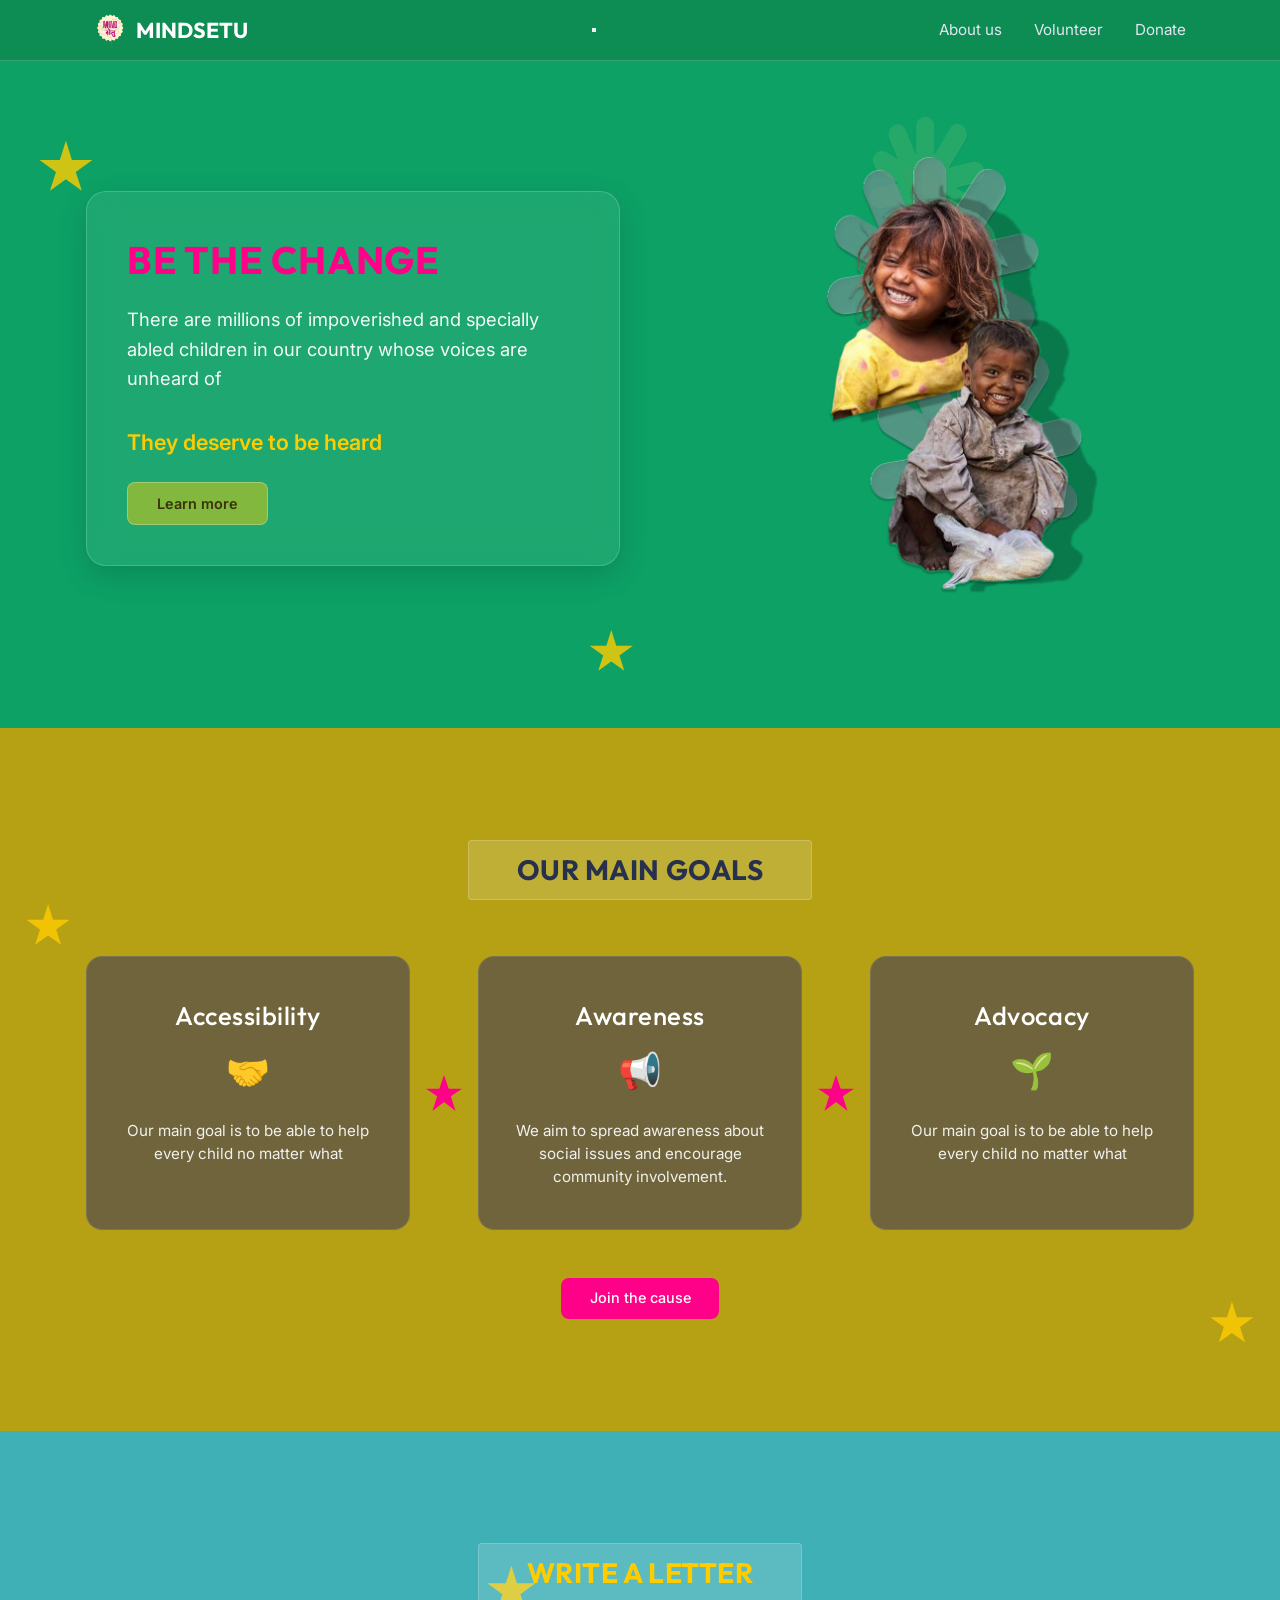
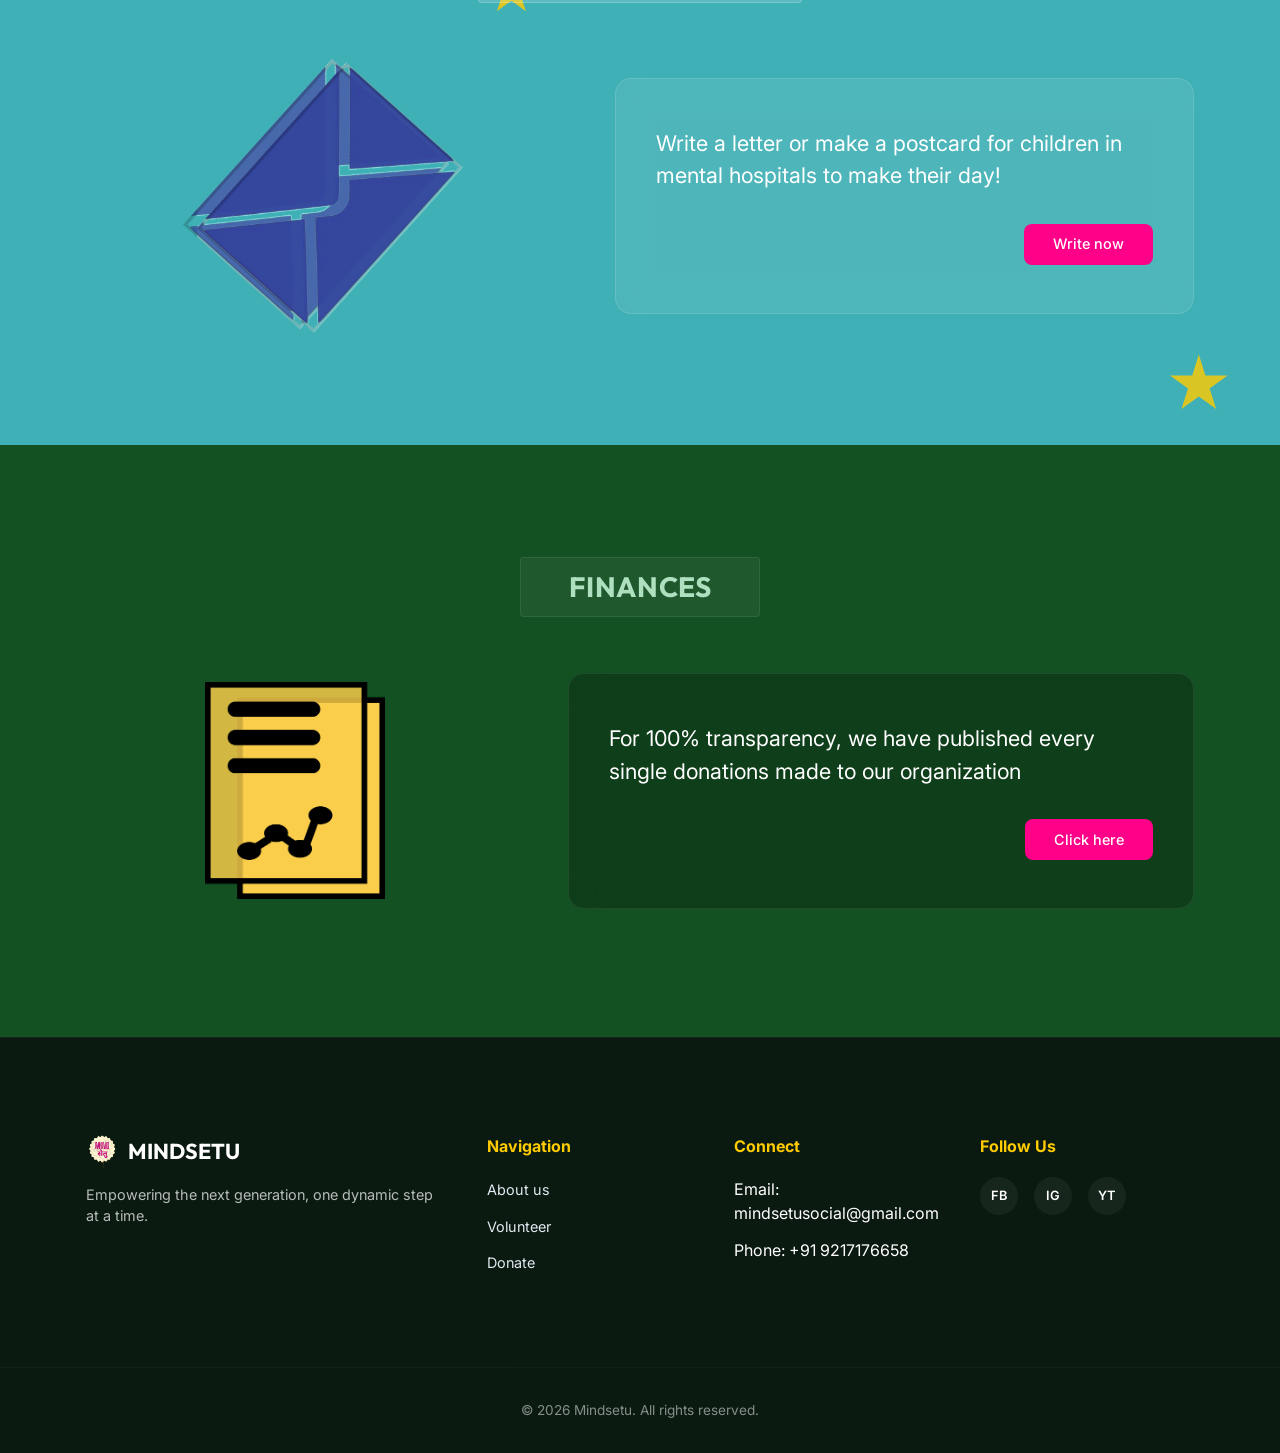
==== index.html @ a163b3bc "Add files via upload" ====
<!DOCTYPE html>
<html lang="en">
<head>
    <meta charset="UTF-8">
    <meta name="viewport" content="width=device-width, initial-scale=1.0">
    <title>Mindsetu | NGO Charity</title>
    <link rel="preconnect" href="https://fonts.googleapis.com">
    <link rel="preconnect" href="https://fonts.gstatic.com" crossorigin>
    <link href="https://fonts.googleapis.com/css2?family=Inter:wght@300;400;500;600&family=Outfit:wght@500;700;800&display=swap" rel="stylesheet">
    <link rel="stylesheet" href="style.css">
    <link rel="icon" href="logo.png">
</head>
<body>

    <header class="navbar">
        <div class="nav-container">
            <a href="#" class="nav-logo">
                <img src="logo.png" alt="Mindsetu Logo" class="logo-img">
                <span>MINDSETU</span>
            </a>
            
            <button class="mobile-toggle" aria-label="Toggle Navigation">
                <span class="bar"></span>
                <span class="bar"></span>
                <span class="bar"></span>
            </button>

            <nav class="nav-menu">
                <ul class="nav-links">
                    <li><a href="about.html" class="nav-link">About us</a></li>
                    <li><a href="volunteer.html" class="nav-link">Volunteer</a></li>
                    <li><a href="donate.html" class="nav-link">Donate</a></li>
                </ul>
            </nav>
        </div>
    </header>

    <main>
        <section class="hero-section" id="about">
            <div class="floating-deco flower-1 float-animation-1"></div>
            <div class="floating-deco flower-2 float-animation-2"></div>
            
            <div class="container hero-grid fade-in">
                <div class="hero-content glass-card">
                    <h1 class="hero-title">BE THE CHANGE</h1>
                    <p class="hero-desc">There are millions of impoverished and specially abled children in our country whose voices are unheard of</p>
                    <p class="hero-highlight">They deserve to be heard</p>
                    <a href="#goals" class="btn btn-hero">Learn more</a>
                </div>
                <div class="hero-image-container">
                    <img src="flower-decoration-1.png" alt="Decoration Layer" class="flower-asset float-animation-1">
                    <div class="image-wrapper tilt-target">
                        <img src="kids-hero.png" alt="Impoverished and specially abled children smiling" class="hero-img img-animate">
                    </div>
                </div>
            </div>
        </section>

        <section class="goals-section" id="goals">
            <div class="floating-deco flower-3 float-animation-2"></div>
            <div class="floating-deco flower-4 float-animation-1"></div>
            
            <div class="container fade-in">
                <div class="section-title-wrapper">
                    <h2 class="section-title">OUR MAIN GOALS</h2>
                </div>
                
                <div class="goals-grid">
                    <div class="goal-card glass-card-sub">
                        <h3>Accessibility</h3>
                        <div class="goal-icon">🤝</div>
                        <p>Our main goal is to be able to help every child no matter what</p>
                    </div>
                    
                    <div class="grid-divider-flower"></div>
                    
                    <div class="goal-card glass-card-sub">
                        <h3>Awareness</h3>
                        <div class="goal-icon">📢</div>
                        <p>We aim to spread awareness about social issues and encourage community involvement.</p>
                    </div>
                    
                    <div class="grid-divider-flower"></div>
                    
                    <div class="goal-card glass-card-sub">
                        <h3>Advocacy</h3>
                        <div class="goal-icon">🌱</div>
                        <p>Our main goal is to be able to help every child no matter what</p>
                    </div>
                </div>
                
                <div class="text-center">
                    <a href="about.html" class="btn btn-magenta">Join the cause</a>
                </div>
            </div>
        </section>

        <section class="letter-section">
            <div class="floating-deco flower-5 float-animation-1"></div>
            <div class="floating-deco flower-6 float-animation-2"></div>
            
            <div class="container fade-in">
                <div class="section-title-wrapper header-light">
                    <h2 class="section-title text-yellow">WRITE A LETTER</h2>
                </div>
                
                <div class="letter-grid">
                    <div class="letter-image flex-center">
                        <img src="envelope-icon.png" alt="Blue Envelope Illustration" class="envelope-img smooth-wobble img-animate">
                    </div>
                    <div class="letter-content glass-card-sub">
                        <p>Write a letter or make a postcard for children in mental hospitals to make their day!</p>
                        <div class="button-align-right">
                            <a href="https://forms.gle/U8seVEhvkGdvgmUA8" class="btn btn-magenta">Write now</a>
                        </div>
                    </div>
                </div>
            </div>
        </section>

        <section class="finance-section" id="donate">
            <div class="container fade-in">
                <div class="section-title-wrapper header-dark">
                    <h2 class="section-title">FINANCES</h2>
                </div>
                
                <div class="finance-grid">
                    <div class="finance-image flex-center">
                        <img src="finance-icon.png" alt="Financial Analytics Document Asset" class="finance-img dynamic-glance img-animate">
                    </div>
                    <div class="finance-content glass-card-dark">
                        <p>For 100% transparency, we have published every single donations made to our organization</p>
                        <div class="button-align-right">
                            <a href="https://docs.google.com/spreadsheets/d/1WaKk5sbJdAuLfMF5bP2Rsk7jJ_Jk6FM3fMM6NEn7v_g/edit?usp=sharing" class="btn btn-magenta">Click here</a>
                        </div>
                    </div>
                </div>
            </div>
        </section>
    </main>

    <footer class="footer">
        <div class="container footer-grid">
            <div class="footer-brand">
                <a href="#" class="nav-logo">
                    <img src="logo.png" alt="Mindsetu Footer Logo" class="logo-img">
                    <span>MINDSETU</span>
                </a>
                <p>Empowering the next generation, one dynamic step at a time.</p>
            </div>
            <div class="footer-links-grid">
                <div class="footer-col">
                    <h4>Navigation</h4>
                    <ul>
                        <li><a href="about.html">About us</a></li>
                        <li><a href="volunteer.html">Volunteer</a></li>
                        <li><a href="donate.html">Donate</a></li>
                    </ul>
                </div>
                <div class="footer-col">
                    <h4>Connect</h4>
                    <ul>
                        <li>Email: mindsetusocial@gmail.com</li>
                        <li>Phone: +91 9217176658</li>
                    </ul>
                </div>
                <div class="footer-col">
                    <h4>Follow Us</h4>
                    <div class="social-links">
                        <a href="#" class="social-icon" aria-label="Facebook">FB</a>
                        <a href="#" class="social-icon" aria-label="Instagram">IG</a>
                        <a href="#" class="social-icon" aria-label="YouTube">YT</a>
                    </div>
                </div>
            </div>
        </div>
        <div class="footer-bottom text-center">
            <p>&copy; 2026 Mindsetu. All rights reserved.</p>
        </div>
    </footer>

    <script src="script.js"></script>
</body>
</html>
---- style.css ----
/* --- Core Configurations & Highly Saturated Palette --- */
:root {
    /* Highly Saturated Background Colors */
    --section-hero-bg: #0da166;     /* Vivid Emerald Green */
    --section-goals-bg: #b5a113;    /* Rich, Saturated Mustard Gold */
    --section-letter-bg: #3fb0b6;   /* Bright Slate Teal */
    --section-finance-bg: #135022;  /* Deep, Vibrant Forest Green */
    
    /* Strict Brand UI Accents (Cranked up saturation) */
    --magenta-brand: #ff0088;       /* Electric Magenta */
    --yellow-brand: #ffcc00;        /* Pure Sunshine Yellow */
    --text-light: #FFFFFF;
    --text-muted: #E2E8F0;
    
    /* Precision Blurs matching Mockup Overlays */
    --glass-overlay: rgba(255, 255, 255, 0.07);
    --glass-overlay-dark: rgba(255, 255, 255, 0.04);
    --glass-border: rgba(255, 255, 255, 0.18);
    --glass-blur: blur(15px);
    
    --transition-bounce: all 0.5s cubic-bezier(0.175, 0.885, 0.32, 1.275);
    --transition-fast: all 0.25s ease-in-out;
}

* {
    margin: 0;
    padding: 0;
    box-sizing: border-box;
}

html {
    scroll-behavior: smooth;
}

body {
    background-color: var(--section-finance-bg);
    font-family: 'Inter', sans-serif;
    color: var(--text-light);
    overflow-x: hidden;
    position: relative;
    line-height: 1.5;
}

/* Clear Clean Geometric Headings Matching Mockup Styling Structure */
h1, h2, h3 {
    font-family: 'Outfit', sans-serif;
    font-weight: 700;
    letter-spacing: 0.02em;
}

/* --- Layout Wrappers --- */
.container {
    width: 90%;
    max-width: 1140px;
    margin: 0 auto;
    padding: 2rem 1rem;
    position: relative;
    z-index: 10;
}

.text-center { text-align: center; }
.flex-center { display: flex; justify-content: center; align-items: center; }

/* --- Micro-Floating Background Elements (Mockup Star/Flower Accents) --- */
.floating-deco {
    position: absolute;
    width: 45px;
    height: 45px;
    background-color: var(--yellow-brand);
    clip-path: polygon(50% 0%, 61% 35%, 98% 35%, 68% 57%, 79% 91%, 50% 70%, 21% 91%, 32% 57%, 2% 35%, 39% 35%);
    opacity: 0.8; /* Slightly boosted opacity to match saturated colors */
    z-index: 2;
    pointer-events: none;
}
.flower-1 { top: 12%; left: 3%; width: 55px; height: 55px; }
.flower-2 { bottom: 8%; left: 46%; }
.flower-3 { top: 25%; left: 2%; }
.flower-4 { bottom: 12%; right: 2%; }
.flower-5 { top: 22%; left: 38%; width: 50px; height: 50px; }
.flower-6 { bottom: 5%; right: 4%; width: 60px; height: 60px; }

@keyframes organicFloatOne {
    0% { transform: translateY(0) rotate(0deg) scale(1); }
    100% { transform: translateY(-18px) rotate(15deg) scale(1.05); }
}
@keyframes organicFloatTwo {
    0% { transform: translateY(0) rotate(0deg) scale(1); }
    100% { transform: translateY(15px) rotate(-20deg) scale(0.95); }
}
.float-animation-1 { animation: organicFloatOne 4.5s infinite alternate ease-in-out; }
.float-animation-2 { animation: organicFloatTwo 5.5s infinite alternate ease-in-out; }

/* --- Image & Graphic Hover Animations --- */
.img-animate {
    transition: var(--transition-bounce);
    cursor: pointer;
}
.img-animate:hover {
    transform: scale(1.05) translateY(-5px);
    filter: drop-shadow(0 15px 20px rgba(0,0,0,0.3));
}

.smooth-wobble {
    animation: layoutWobble 6s infinite ease-in-out;
}
@keyframes layoutWobble {
    0%, 100% { transform: rotate(0deg) translateY(0); }
    50% { transform: rotate(3deg) translateY(-8px); }
}

.dynamic-glance {
    animation: gentlePulse 4s infinite alternate ease-in-out;
}
@keyframes gentlePulse {
    0% { transform: scale(1); filter: brightness(1); }
    100% { transform: scale(1.02); filter: brightness(1.08); }
}

/* --- Core Structure UI Cards --- */
.glass-card {
    background: var(--glass-overlay);
    backdrop-filter: var(--glass-blur);
    -webkit-backdrop-filter: var(--glass-blur);
    border: 1px solid var(--glass-border);
    border-radius: 20px;
    padding: 2.5rem;
    box-shadow: 0 10px 30px rgba(0, 0, 0, 0.15);
}

.glass-card-sub {
    background: rgba(255, 255, 255, 0.08);
    backdrop-filter: var(--glass-blur);
    -webkit-backdrop-filter: var(--glass-blur);
    border: 1px solid rgba(255, 255, 255, 0.12);
    border-radius: 16px;
    padding: 2rem;
}

.glass-card-dark {
    background: rgba(0, 0, 0, 0.22);
    backdrop-filter: var(--glass-blur);
    -webkit-backdrop-filter: var(--glass-blur);
    border: 1px solid rgba(255, 255, 255, 0.08);
    border-radius: 16px;
    padding: 2rem;
}

/* --- Sticky Navbar --- */
.navbar {
    position: sticky;
    top: 0;
    z-index: 1000;
    background: rgba(13, 161, 102, 0.75); /* Matched to vibrant hero bg */
    backdrop-filter: var(--glass-blur);
    -webkit-backdrop-filter: var(--glass-blur);
    border-bottom: 1px solid var(--glass-border);
    transition: var(--transition-fast);
}

.nav-container {
    max-width: 1140px;
    margin: 0 auto;
    padding: 0.8rem 1.5rem;
    display: flex;
    justify-content: space-between;
    align-items: center;
}

.nav-logo {
    display: flex;
    align-items: center;
    gap: 0.6rem;
    text-decoration: none;
    color: var(--text-light);
    font-family: 'Outfit', sans-serif;
    font-size: 1.35rem;
    font-weight: 700;
}

.logo-img {
    height: 34px;
    width: auto;
    object-fit: contain;
}

.nav-menu {
    display: flex;
    align-items: center;
}

.nav-links {
    display: flex;
    list-style: none;
    gap: 2rem;
}

.nav-link {
    color: var(--text-muted);
    text-decoration: none;
    font-weight: 400;
    font-size: 0.95rem;
    position: relative;
    padding: 0.2rem 0;
    transition: var(--transition-fast);
}

.nav-link:hover {
    color: var(--text-light);
}

.nav-link::after {
    content: '';
    position: absolute;
    bottom: 0;
    left: 0;
    width: 0;
    height: 2px;
    background-color: var(--yellow-brand);
    transition: var(--transition-bounce);
}

.nav-link:hover::after {
    width: 100%;
}

/* --- Strict Button Implementations --- */
.btn {
    display: inline-block;
    padding: 0.6rem 1.8rem;
    border-radius: 8px;
    font-family: 'Inter', sans-serif;
    font-weight: 500;
    font-size: 0.9rem;
    text-decoration: none;
    cursor: pointer;
    transition: var(--transition-bounce);
    border: none;
    text-align: center;
}

.btn-hero {
    background: rgba(255, 204, 0, 0.45); /* Adjusted to matched saturated yellow */
    color: #3b3209;
    border: 1px solid rgba(255,255,255,0.25);
    font-weight: 600;
}
.btn-hero:hover {
    background: var(--yellow-brand);
    color: #000000;
    transform: translateY(-3px);
}

.btn-magenta {
    background-color: var(--magenta-brand);
    color: var(--text-light);
}
.btn-magenta:hover {
    background-color: #ff33a1; /* Even brighter on hover */
    transform: translateY(-3px);
    box-shadow: 0 6px 15px rgba(255, 0, 136, 0.4);
}

/* --- Individual Mockup Section Layout Styles --- */

/* 1. Hero Structural Layout */
.hero-section {
    background-color: var(--section-hero-bg);
    padding: 4rem 0 6rem 0;
    position: relative;
}

.hero-grid {
    display: grid;
    grid-template-columns: 1fr 1fr;
    gap: 2.5rem;
    align-items: center;
}

.hero-title {
    font-size: 2.4rem;
    color: var(--magenta-brand);
    margin-bottom: 1rem;
}

.hero-desc {
    font-size: 1.15rem;
    color: var(--text-light);
    line-height: 1.6;
    margin-bottom: 2rem;
    font-weight: 400;
    opacity: 0.95;
}

.hero-highlight {
    font-size: 1.35rem;
    color: var(--yellow-brand);
    font-weight: 600;
    margin-bottom: 1.5rem;
}

.hero-image-container {
    position: relative;
    display: flex;
    justify-content: center;
    align-items: center;
}

.image-wrapper {
    width: 100%;
    max-width: 380px;
    border-radius: 12px;
}

.hero-img {
    width: 100%;
    height: auto;
    object-fit: cover;
}

.flower-asset {
    position: absolute;
    z-index: -1;
    width: 120px;
    opacity: 0.15;
    top: -40px;
}

/* 2. Main Goals Layout (Mustard Row) */
.goals-section {
    background-color: var(--section-goals-bg);
    padding: 5rem 0;
    position: relative;
}

.section-title-wrapper {
    display: flex;
    justify-content: center;
    margin-bottom: 3.5rem;
}

.section-title {
    background: rgba(255, 255, 255, 0.15);
    border: 1px solid var(--glass-border);
    padding: 0.5rem 3rem;
    border-radius: 4px;
    font-size: 1.75rem;
    color: #27314d; /* Darkened slightly to contrast with brighter yellow */
    display: inline-block;
    text-align: center;
}

.goals-grid {
    display: flex;
    justify-content: space-between;
    align-items: stretch;
    gap: 1rem;
    margin-bottom: 3rem;
    position: relative;
}

.goal-card {
    flex: 1;
    background: rgba(56, 52, 97, 0.55); /* Slightly darker/richer for contrast */
    border: 1px solid rgba(255, 255, 255, 0.1);
    text-align: center;
    padding: 2.5rem 1.5rem;
    border-radius: 16px;
    transition: var(--transition-bounce);
}

.goal-card:hover {
    transform: translateY(-8px);
    background: rgba(56, 52, 97, 0.65);
}

.goal-card h3 {
    font-size: 1.6rem;
    margin-bottom: 0.5rem;
    font-weight: 500;
}

.goal-icon {
    font-size: 2.2rem;
    margin-bottom: 1.5rem;
}

.goal-card p {
    font-size: 0.95rem;
    line-height: 1.5;
    opacity: 0.9;
}

/* Magenta overlapping dividers matching mockup layout exactly */
.grid-divider-flower {
    width: 36px;
    height: 36px;
    background-color: var(--magenta-brand);
    align-self: center;
    z-index: 5;
    flex-shrink: 0;
    clip-path: polygon(50% 0%, 63% 38%, 100% 38%, 69% 59%, 82% 100%, 50% 75%, 18% 100%, 31% 59%, 0% 38%, 37% 38%);
}

/* 3. Write a Letter Layout (Teal Row) */
.letter-section {
    background-color: var(--section-letter-bg);
    padding: 5rem 0;
    position: relative;
}

.header-light .section-title {
    background: rgba(255, 255, 255, 0.15);
    color: var(--yellow-brand);
}

.letter-grid {
    display: grid;
    grid-template-columns: 0.9fr 1.1fr;
    gap: 3.5rem;
    align-items: center;
    margin-top: 2rem;
}

.envelope-img {
    max-width: 280px;
    width: 100%;
}

.letter-content {
    padding: 3rem 2.5rem;
}

.letter-content p {
    font-size: 1.35rem;
    line-height: 1.5;
    margin-bottom: 2rem;
}

.button-align-right {
    display: flex;
    justify-content: flex-end;
}

/* 4. Finances Layout (Dark Row) */
.finance-section {
    background-color: var(--section-finance-bg);
    padding: 5rem 0 6rem 0;
}

.header-dark .section-title {
    background: rgba(255,255,255, 0.05);
    color: #aee0c0; /* Brightened the dark section title */
    border-color: rgba(255,255,255,0.08);
}

.finance-grid {
    display: grid;
    grid-template-columns: 0.8fr 1.2fr;
    gap: 4rem;
    align-items: center;
    margin-top: 2rem;
}

.finance-img {
    max-width: 180px;
    width: 100%;
}

.finance-content {
    padding: 3rem 2.5rem;
}

.finance-content p {
    font-size: 1.35rem;
    line-height: 1.5;
    margin-bottom: 2rem;
}

/* --- Global Clean Footer --- */
.footer {
    background-color: #0b1a11; /* Even darker to contrast the rich green */
    border-top: 1px solid rgba(255,255,255,0.05);
    padding: 4rem 0 2rem 0;
}

.footer-grid {
    display: grid;
    grid-template-columns: 1fr 2fr;
    gap: 3rem;
    margin-bottom: 3rem;
}

.footer-brand p {
    margin-top: 1rem;
    font-size: 0.9rem;
    opacity: 0.7;
}

.footer-links-grid {
    display: grid;
    grid-template-columns: repeat(3, 1fr);
    gap: 2rem;
}

.footer-col h4 {
    font-size: 1rem;
    margin-bottom: 1.2rem;
    color: var(--yellow-brand);
}

.footer-col ul {
    list-style: none;
}

.footer-col ul li {
    margin-bottom: 0.8rem;
}

.footer-col ul li a {
    color: var(--text-muted);
    text-decoration: none;
    font-size: 0.9rem;
    transition: var(--transition-fast);
}

.footer-col ul li a:hover {
    color: var(--text-light);
    padding-left: 4px;
}

.social-links {
    display: flex;
    gap: 1rem;
}

.social-icon {
    display: flex;
    align-items: center;
    justify-content: center;
    width: 38px;
    height: 38px;
    background: rgba(255,255,255,0.05);
    border-radius: 50%;
    color: var(--text-light);
    text-decoration: none;
    font-weight: 600;
    font-size: 0.8rem;
    transition: var(--transition-bounce);
}

.social-icon:hover {
    background: var(--magenta-brand);
    transform: scale(1.1);
}

.footer-bottom {
    padding-top: 2rem;
    border-top: 1px solid rgba(255,255,255,0.05);
    font-size: 0.85rem;
    opacity: 0.5;
}

/* --- Core Intersection Observer Reveal Effects --- */
.fade-in {
    opacity: 0;
    transform: translateY(30px);
    transition: opacity 0.8s cubic-bezier(0.25, 1, 0.5, 1), 
                transform 0.8s cubic-bezier(0.25, 1, 0.5, 1);
}

.fade-in.visible {
    opacity: 1;
    transform: translateY(0);
}

/* --- Mobile Breakpoint Responsiveness --- */
@media (max-width: 992px) {
    .hero-grid, .letter-grid, .finance-grid, .footer-grid {
        grid-template-columns: 1fr;
        text-align: center;
    }
    .hero-image-container, .letter-image, .finance-image {
        margin: 0 auto;
    }
    .button-align-right {
        justify-content: center;
    }
    .goals-grid {
        flex-direction: column;
        align-items: center;
    }
    .grid-divider-flower {
        transform: rotate(90deg);
        margin: 0.5rem 0;
    }
    .goal-card {
        width: 100%;
        max-width: 450px;
    }
    .footer-links-grid {
        grid-template-columns: 1fr;
        gap: 2rem;
    }
}

@media (max-width: 768px) {
    .mobile-toggle {
        display: flex;
        flex-direction: column;
        gap: 5px;
        background: none;
        border: none;
        cursor: pointer;
    }
    
    .mobile-toggle .bar {
        width: 25px;
        height: 2px;
        background-color: var(--text-light);
        transition: var(--transition-bounce);
    }
    
    .nav-menu {
        position: fixed;
        top: 60px;
        left: -100%;
        width: 100%;
        height: calc(100vh - 60px);
        background: rgba(13, 161, 102, 0.98); /* Matched to vibrant nav */
        backdrop-filter: blur(20px);
        flex-direction: column;
        justify-content: center;
        transition: var(--transition-bounce);
        padding: 2rem;
    }
    
    .nav-menu.active {
        left: 0;
    }
    
    .nav-links {
        flex-direction: column;
        align-items: center;
        gap: 2.5rem;
    }
    
    .mobile-toggle.active .bar:nth-child(1) { transform: translateY(7px) rotate(45deg); }
    .mobile-toggle.active .bar:nth-child(2) { opacity: 0; }
    .mobile-toggle.active .bar:nth-child(3) { transform: translateY(-7px) rotate(-45deg); }
}




/* ==========================================================================
   ABOUT THE MEMBERS PAGE UPDATES
   ========================================================================== */

/* New About Organization Section */
.about-org-section {
    background-color: var(--section-finance-bg); /* Deep Green */
    padding: 6rem 0;
    position: relative;
}

.org-content-card {
    max-width: 900px;
    margin: 0 auto;
    text-align: center;
}

.org-content-card p {
    font-size: 1.2rem;
    line-height: 1.8;
    color: var(--text-light);
    opacity: 0.95;
}

/* Updated Team Grid for 4 Members */
.team-grid {
    display: grid;
    /* This automatically sizes the grid for 4 members evenly! */
    grid-template-columns: repeat(auto-fit, minmax(240px, 1fr)); 
    gap: 2.5rem;
    margin-top: 1.5rem;
    position: relative;
    z-index: 10;
}

/* Ensure names fit nicely if they are long */
.member-name {
    font-size: 1.4rem;
    color: var(--text-light);
    margin-bottom: 0.2rem;
    line-height: 1.2;
}

.member-photo-placeholder {
    width: 150px;  /* Increased the size of the circle */
    height: 150px; /* Increased the size of the circle */
    border-radius: 50%;
    background: rgba(255, 255, 255, 0.15);
    border: 4px solid var(--yellow-brand);
    margin-bottom: 1.5rem;
    display: flex;
    justify-content: center;
    align-items: center;
    overflow: hidden;
    box-shadow: 0 10px 25px rgba(0, 0, 0, 0.2);
    position: relative;
    margin-left: auto;
    margin-right: auto;
}

/* Fallback styling for when images aren't loaded yet */
.member-photo-placeholder::after {
    content: '👤';
    font-size: 4rem; /* Scaled back up to match the 150px circle */
    position: absolute;
    opacity: 0.3;
    z-index: 1;
}

.member-img {
    width: 100%;
    height: 100%;
    /* 'cover' fills the circle, 'object-position' shifts the focus up to the face/head */
    object-fit: cover; 
    object-position: center 15%; 
    z-index: 2;
    position: relative;
    color: transparent; 
}

/* ==========================================================================
   VOLUNTEER PAGE STYLES (Black Background & Glass Form)
   ========================================================================== */

.volunteer-section {
    background-color: #050505; /* Rich, pure black background */
    padding: 6rem 0 8rem 0;
    position: relative;
    min-height: 85vh;
}

.volunteer-form-wrapper {
    max-width: 800px;
    margin: 0 auto;
    padding: 3.5rem;
    background: rgba(255, 255, 255, 0.03); /* Extra subtle glass for black bg */
    border: 1px solid rgba(255, 255, 255, 0.08);
    border-radius: 20px;
    backdrop-filter: var(--glass-blur);
    -webkit-backdrop-filter: var(--glass-blur);
    box-shadow: 0 15px 35px rgba(0, 0, 0, 0.5);
}

.volunteer-intro {
    text-align: center;
    font-size: 1.15rem;
    margin-bottom: 3rem;
    color: var(--text-light);
    opacity: 0.85;
    line-height: 1.6;
}

.volunteer-form {
    display: grid;
    grid-template-columns: 1fr 1fr;
    gap: 1.8rem;
}

.form-group {
    display: flex;
    flex-direction: column;
    gap: 0.6rem;
}

.form-group.full-width {
    grid-column: 1 / -1;
}

.form-group label {
    font-size: 0.95rem;
    color: var(--yellow-brand);
    font-weight: 500;
    letter-spacing: 0.5px;
}

/* Glassmorphism Inputs */
.form-group input,
.form-group select,
.form-group textarea {
    width: 100%;
    background: rgba(255, 255, 255, 0.06);
    border: 1px solid rgba(255, 255, 255, 0.15);
    padding: 0.9rem 1.2rem;
    border-radius: 8px;
    color: var(--text-light);
    font-family: 'Inter', sans-serif;
    font-size: 1rem;
    transition: var(--transition-fast);
}

.form-group input::placeholder,
.form-group textarea::placeholder {
    color: rgba(255, 255, 255, 0.3);
}

.form-group input:focus,
.form-group select:focus,
.form-group textarea:focus {
    outline: none;
    border-color: var(--magenta-brand);
    background: rgba(255, 255, 255, 0.1);
    box-shadow: 0 0 15px rgba(255, 0, 136, 0.25);
}

/* Fix for Select dropdown options in dark mode */
.form-group select option {
    background-color: #111;
    color: white;
}

.form-submit {
    text-align: center;
    margin-top: 1.5rem;
}

.form-submit .btn {
    width: 100%;
    max-width: 320px;
    padding: 1rem;
    font-size: 1.1rem;
    font-weight: 600;
    text-transform: uppercase;
    letter-spacing: 1px;
}

/* Mobile Responsiveness for Form */
@media (max-width: 768px) {
    .volunteer-form {
        grid-template-columns: 1fr;
    }
    .volunteer-form-wrapper {
        padding: 2.5rem 1.5rem;
    }
}   

/* Donation Page Styles */
.donation-box {
    background: rgba(255, 255, 255, 0.05);
    padding: 2.5rem;
    border-radius: 15px;
    border: 1px solid rgba(255, 255, 255, 0.1);
    text-align: center;
}

.donation-subtitle {
    color: var(--yellow-brand);
    margin-bottom: 0.5rem;
    font-size: 1.5rem;
}

.donation-text {
    margin-bottom: 2rem;
    font-size: 1rem;
    opacity: 0.8;
}

.qr-container {
    width: 220px;
    height: 220px;
    background: white;
    margin: 0 auto 1.5rem auto;
    display: flex;
    align-items: center;
    justify-content: center;
    border-radius: 12px;
    overflow: hidden;
    padding: 10px; /* Gives the QR code a nice white border */
    box-shadow: 0 10px 20px rgba(0,0,0,0.3);
}

.qr-img {
    width: 100%;
    height: 100%;
    object-fit: contain; /* Ensures entire QR code fits inside */
}

.upi-box {
    margin-top: 1.5rem;
    padding: 1rem;
    background: rgba(0, 0, 0, 0.2);
    border-radius: 8px;
    display: inline-block;
}

.upi-label {
    color: var(--text-muted);
    margin-right: 0.5rem;
}

.upi-value {
    color: var(--magenta-brand);
    font-weight: 700;
    font-size: 1.1rem;
    letter-spacing: 0.5px;
}

.footer-note {
    margin-top: 2.5rem;
    font-size: 0.9rem;
    opacity: 0.6;
}
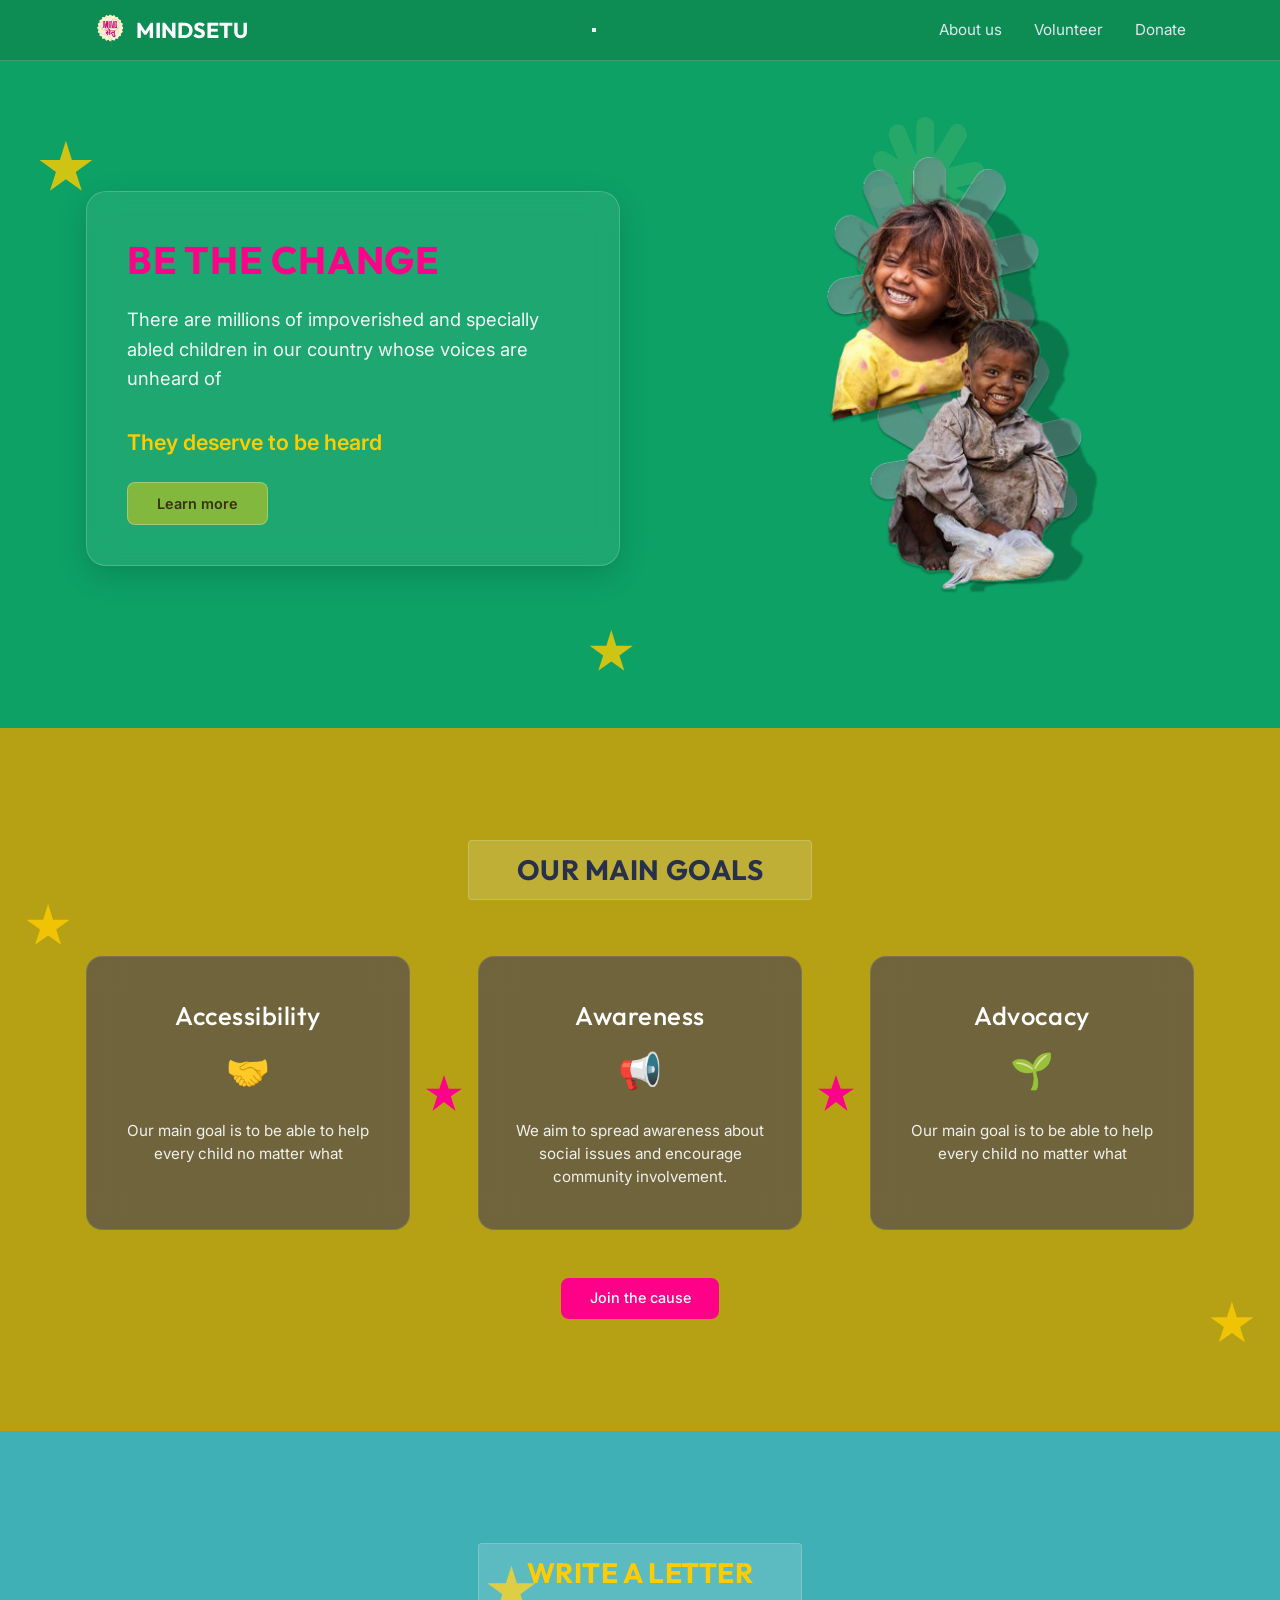
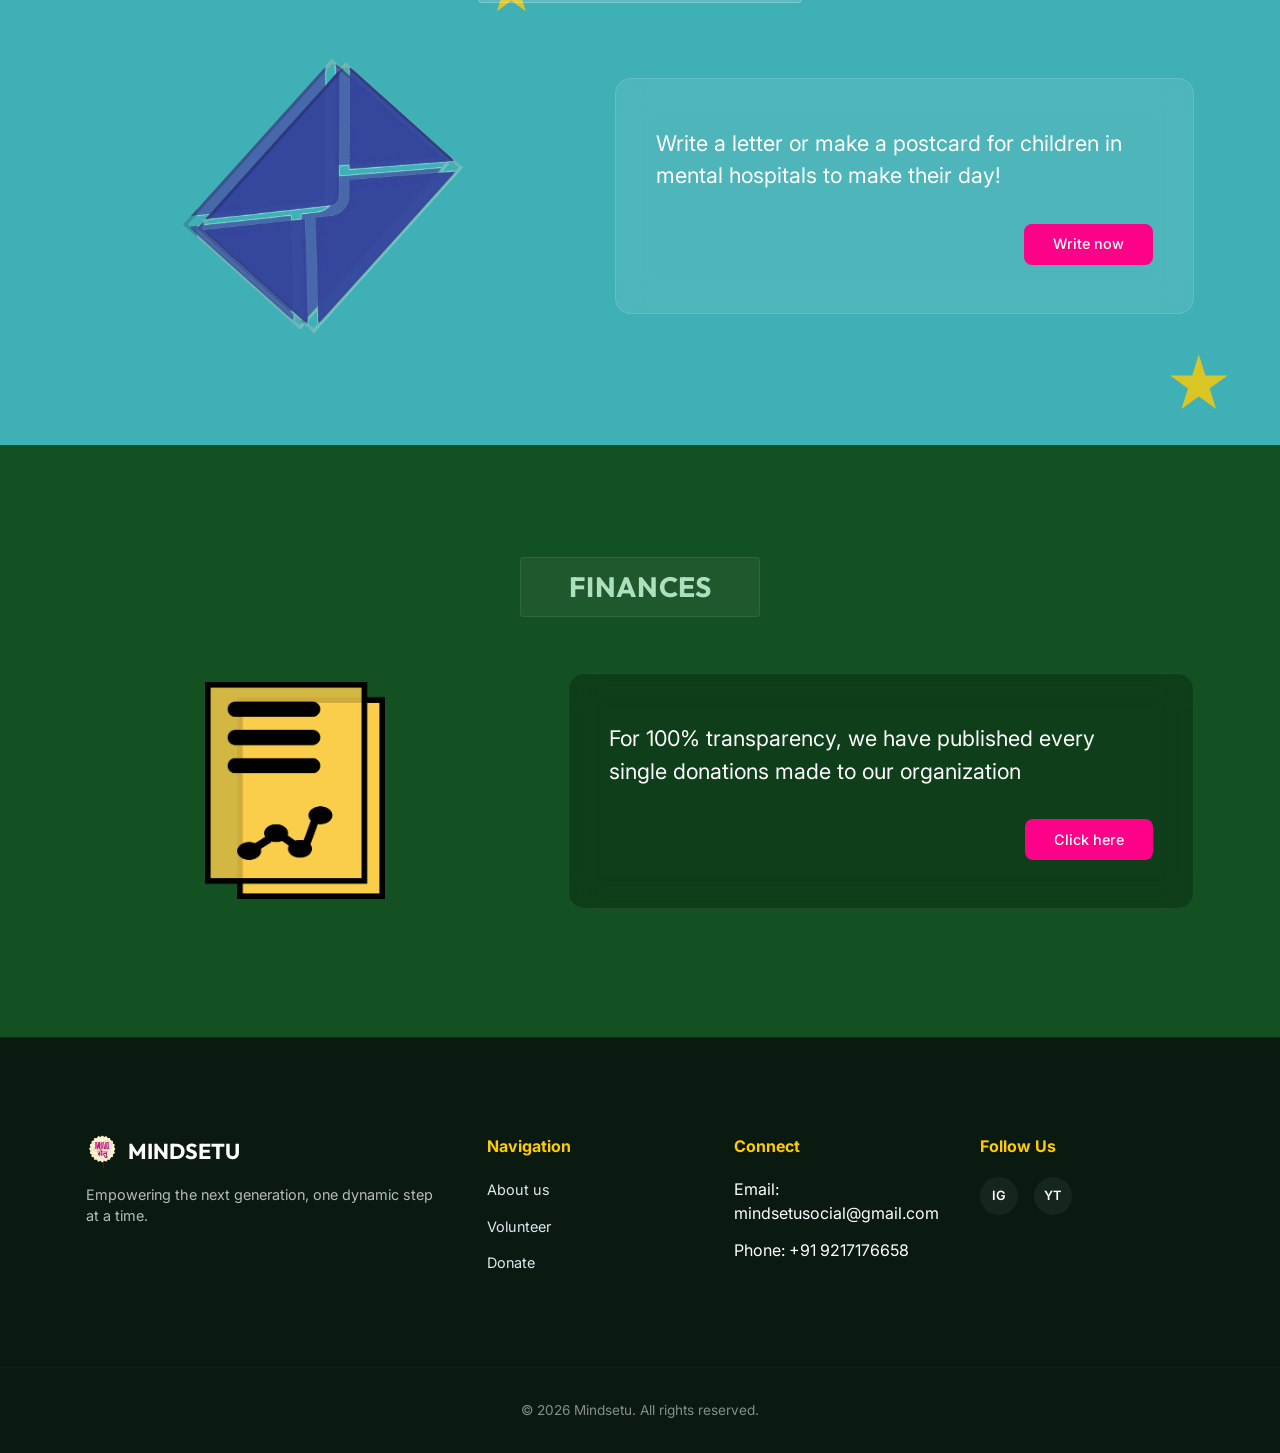
==== commit 6fee68af: "Update index.html" ====
--- a/index.html
+++ b/index.html
@@ -167,9 +167,9 @@
                 <div class="footer-col">
                     <h4>Follow Us</h4>
                     <div class="social-links">
-                        <a href="#" class="social-icon" aria-label="Facebook">FB</a>
-                        <a href="#" class="social-icon" aria-label="Instagram">IG</a>
-                        <a href="#" class="social-icon" aria-label="YouTube">YT</a>
+                
+                        <a href="https://www.instagram.com/mindsetu_org/" class="social-icon" aria-label="Instagram">IG</a>
+                        <a href="https://www.youtube.com/@Mindsetu-o7d" class="social-icon" aria-label="YouTube">YT</a>
                     </div>
                 </div>
             </div>
@@ -181,4 +181,4 @@
 
     <script src="script.js"></script>
 </body>
-</html>+</html>
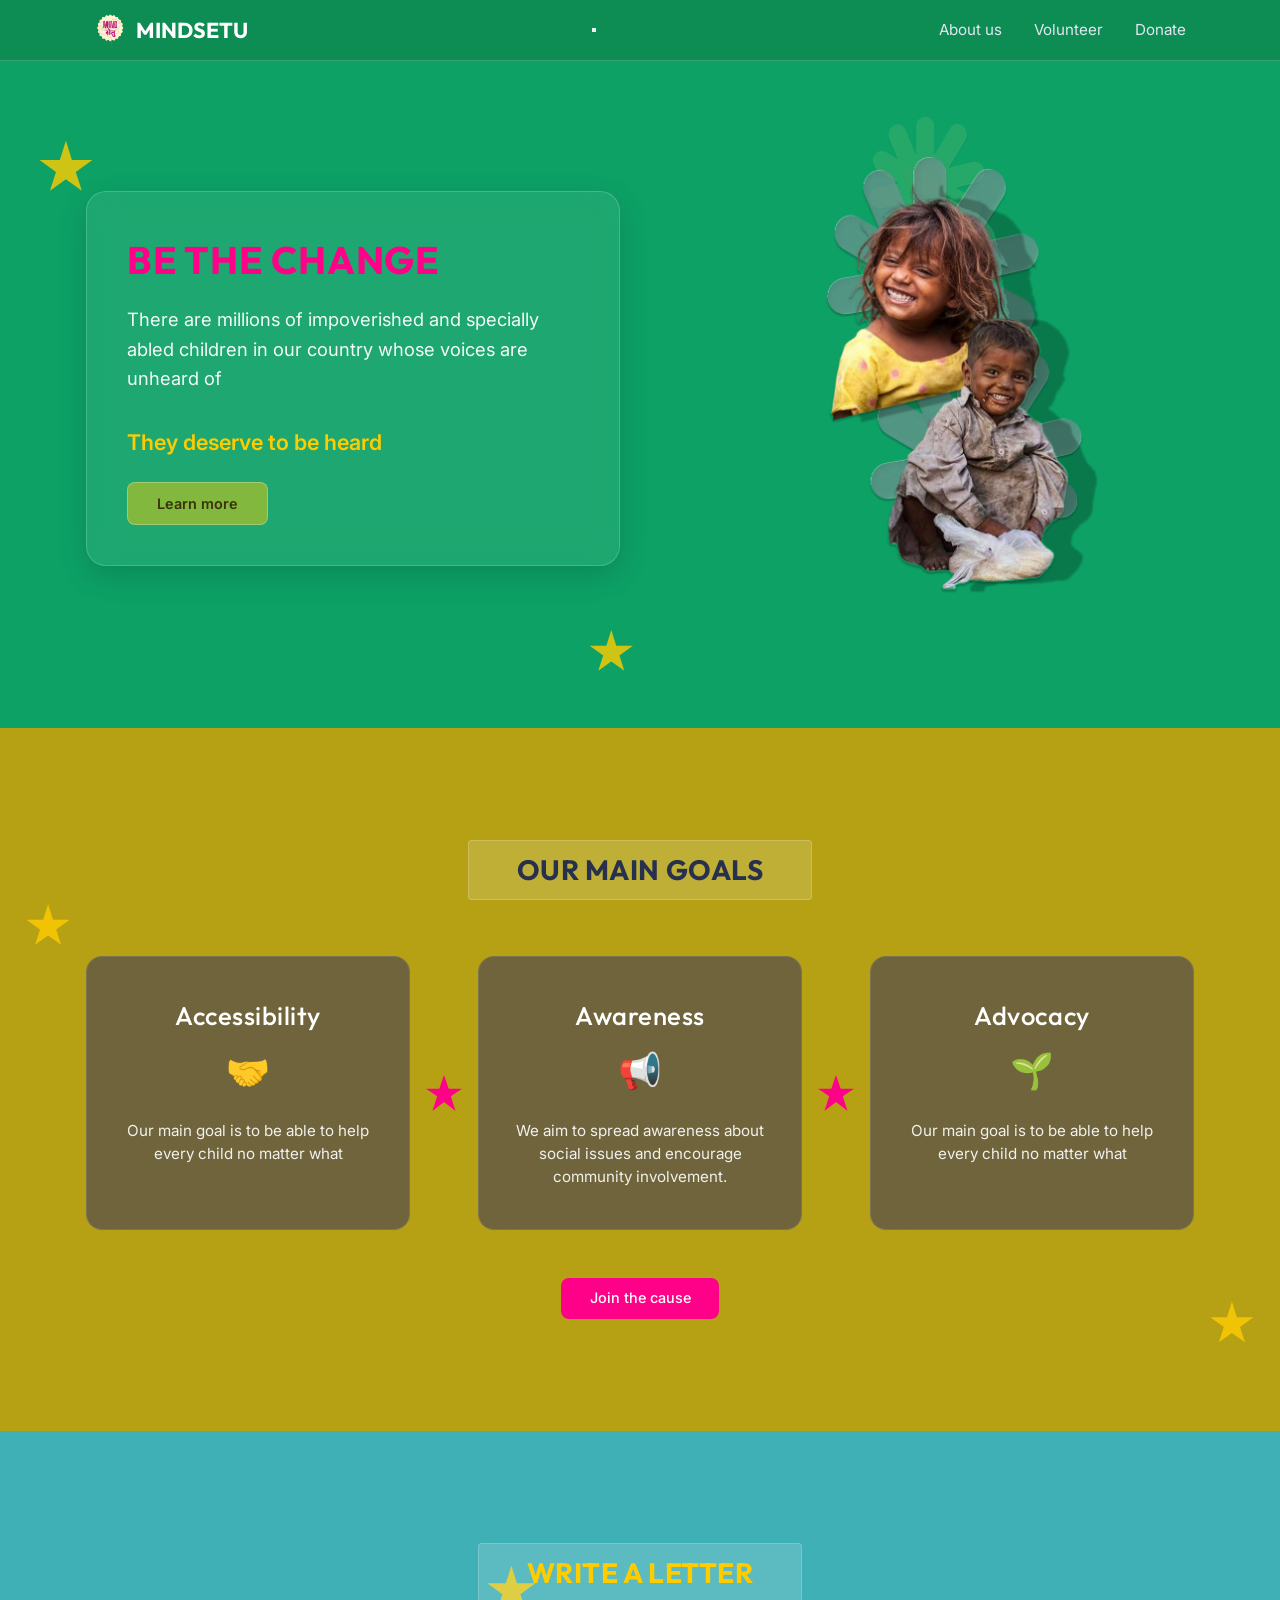
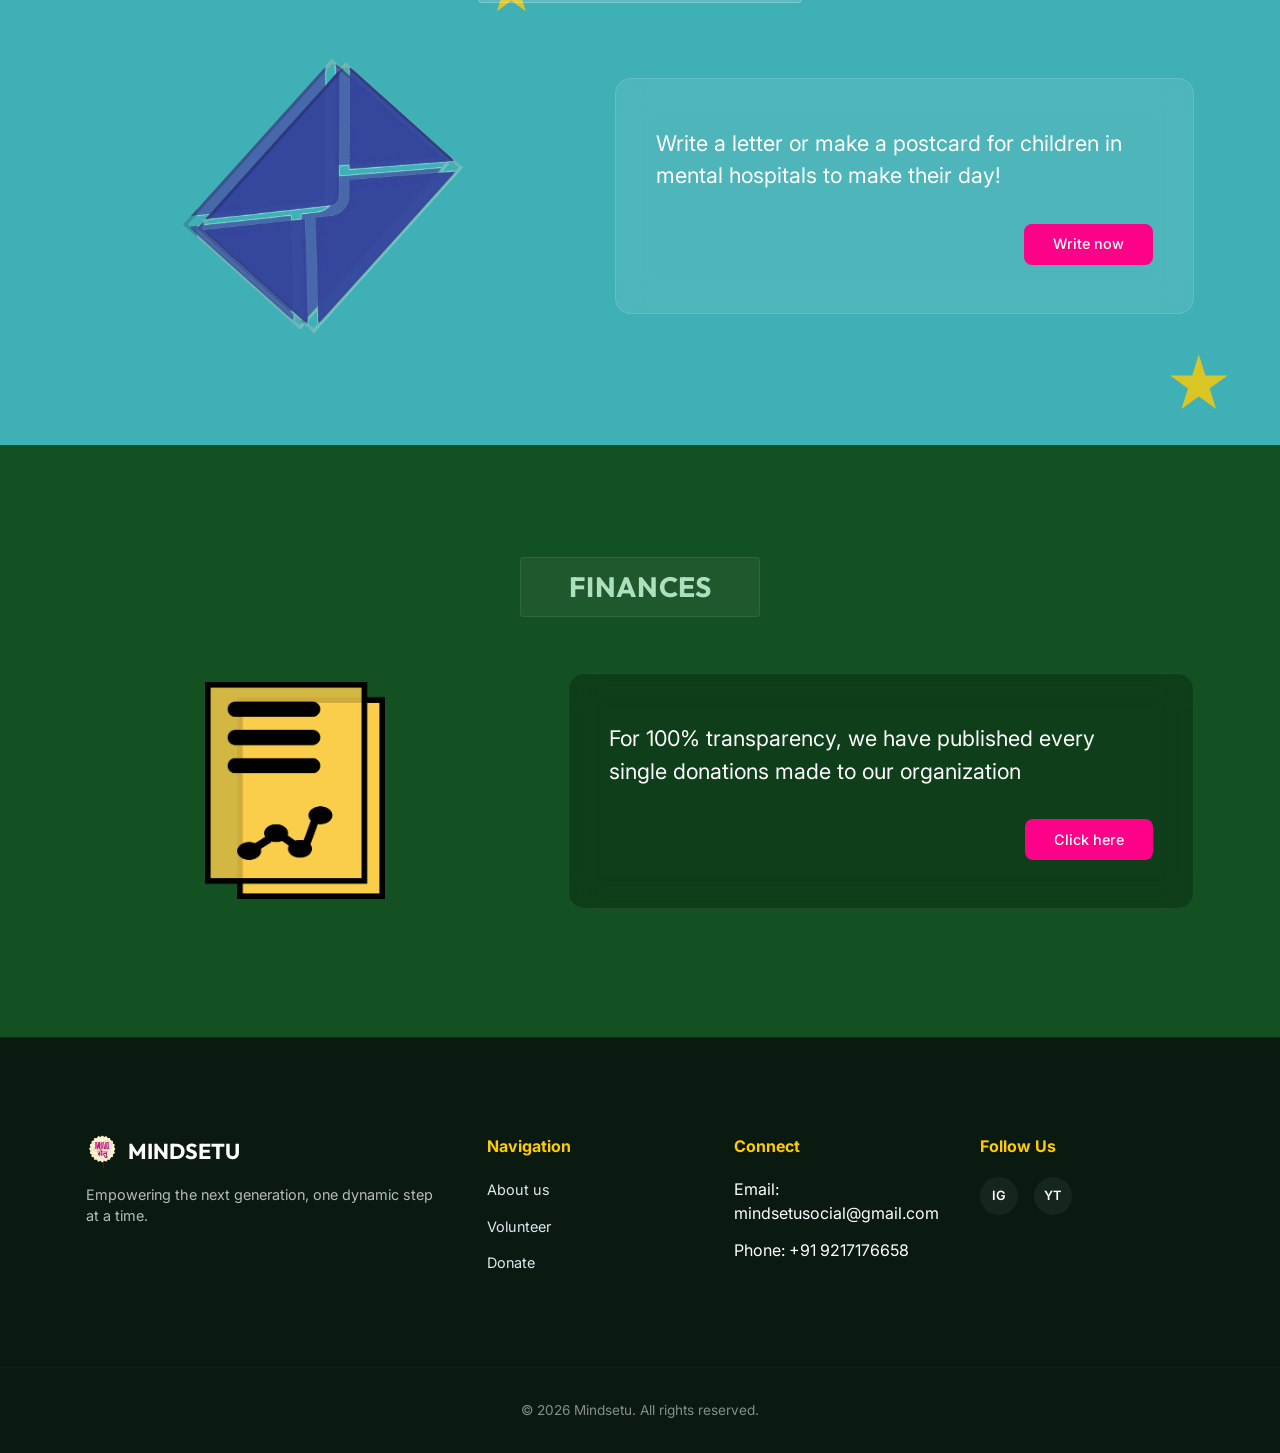
==== commit 009caf2e: "Update index.html" ====
--- a/index.html
+++ b/index.html
@@ -27,9 +27,9 @@
 
             <nav class="nav-menu">
                 <ul class="nav-links">
-                    <li><a href="about.html" class="nav-link">About us</a></li>
-                    <li><a href="volunteer.html" class="nav-link">Volunteer</a></li>
-                    <li><a href="donate.html" class="nav-link">Donate</a></li>
+                    <li><a href="https://mindsetu.online/about" class="nav-link">About us</a></li>
+                    <li><a href="https://mindsetu.online/volunteer" class="nav-link">Volunteer</a></li>
+                    <li><a href="https://mindsetu.online/donate" class="nav-link">Donate</a></li>
                 </ul>
             </nav>
         </div>
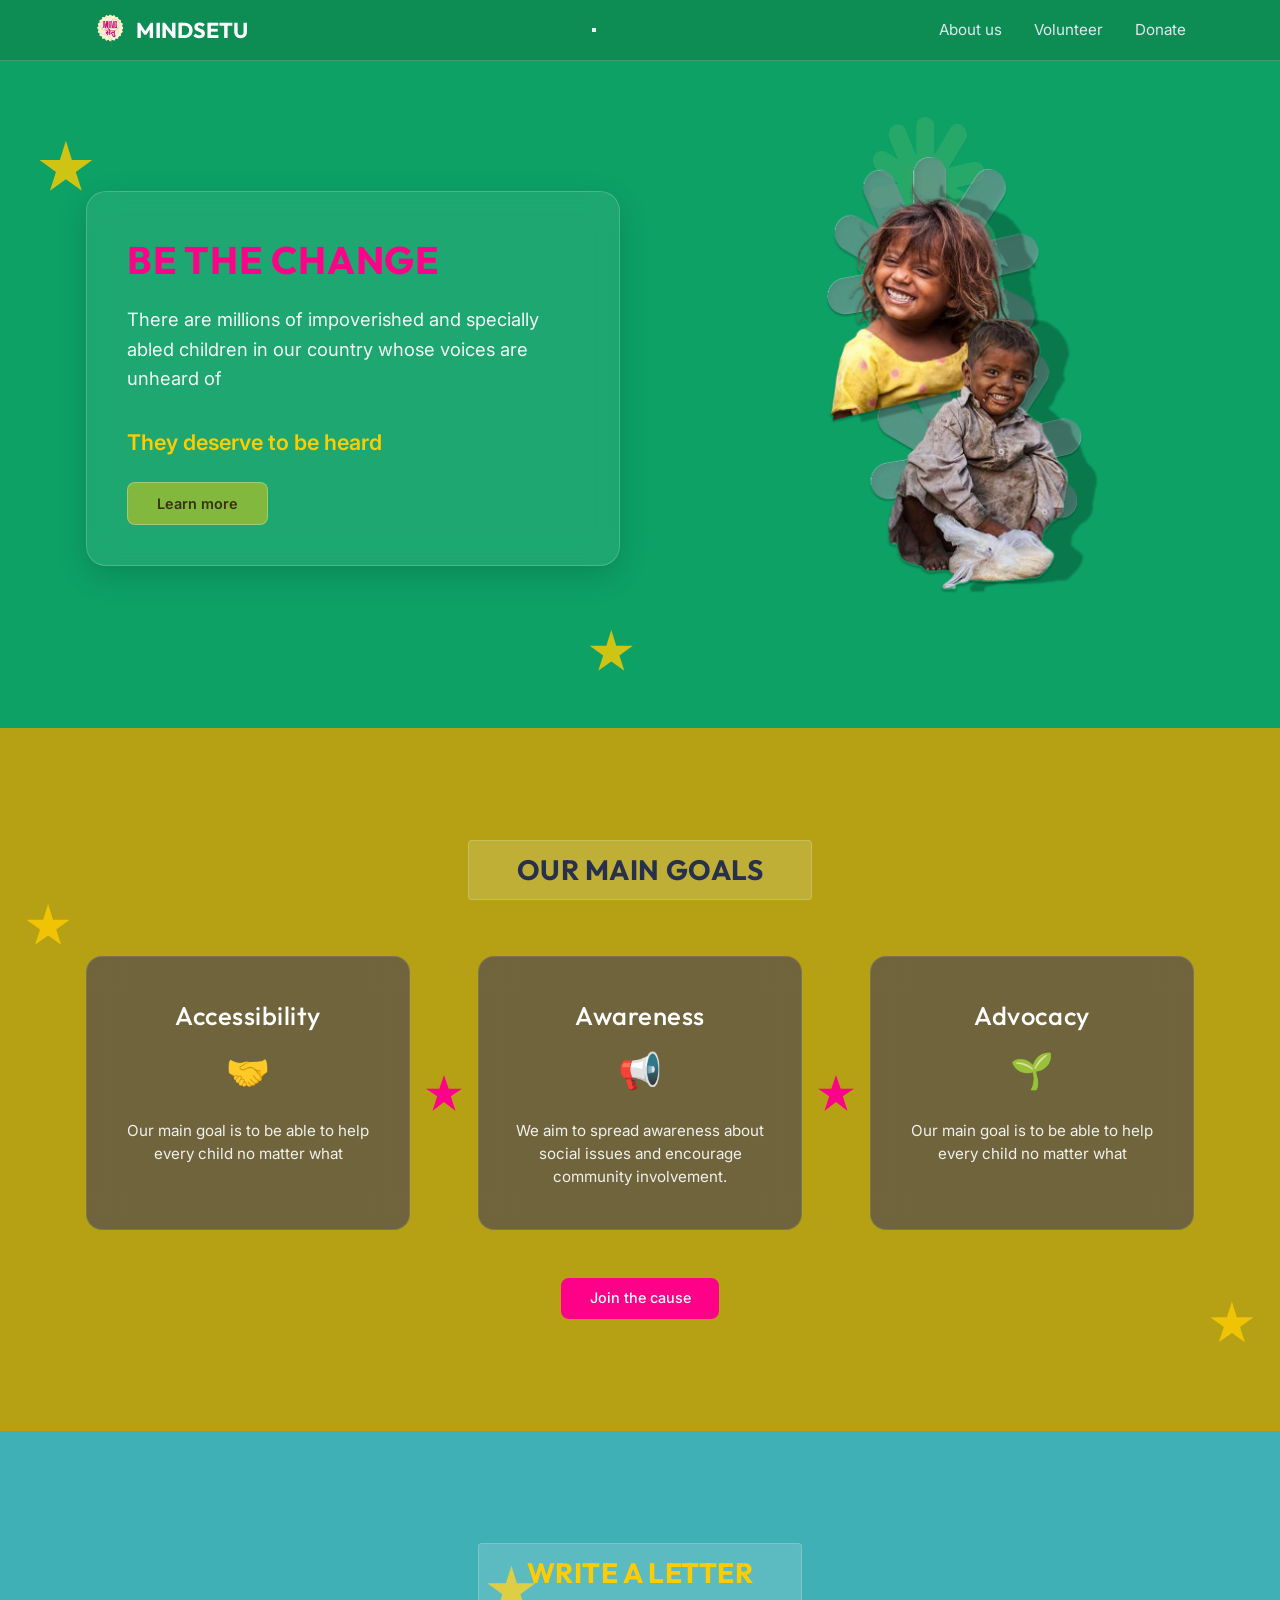
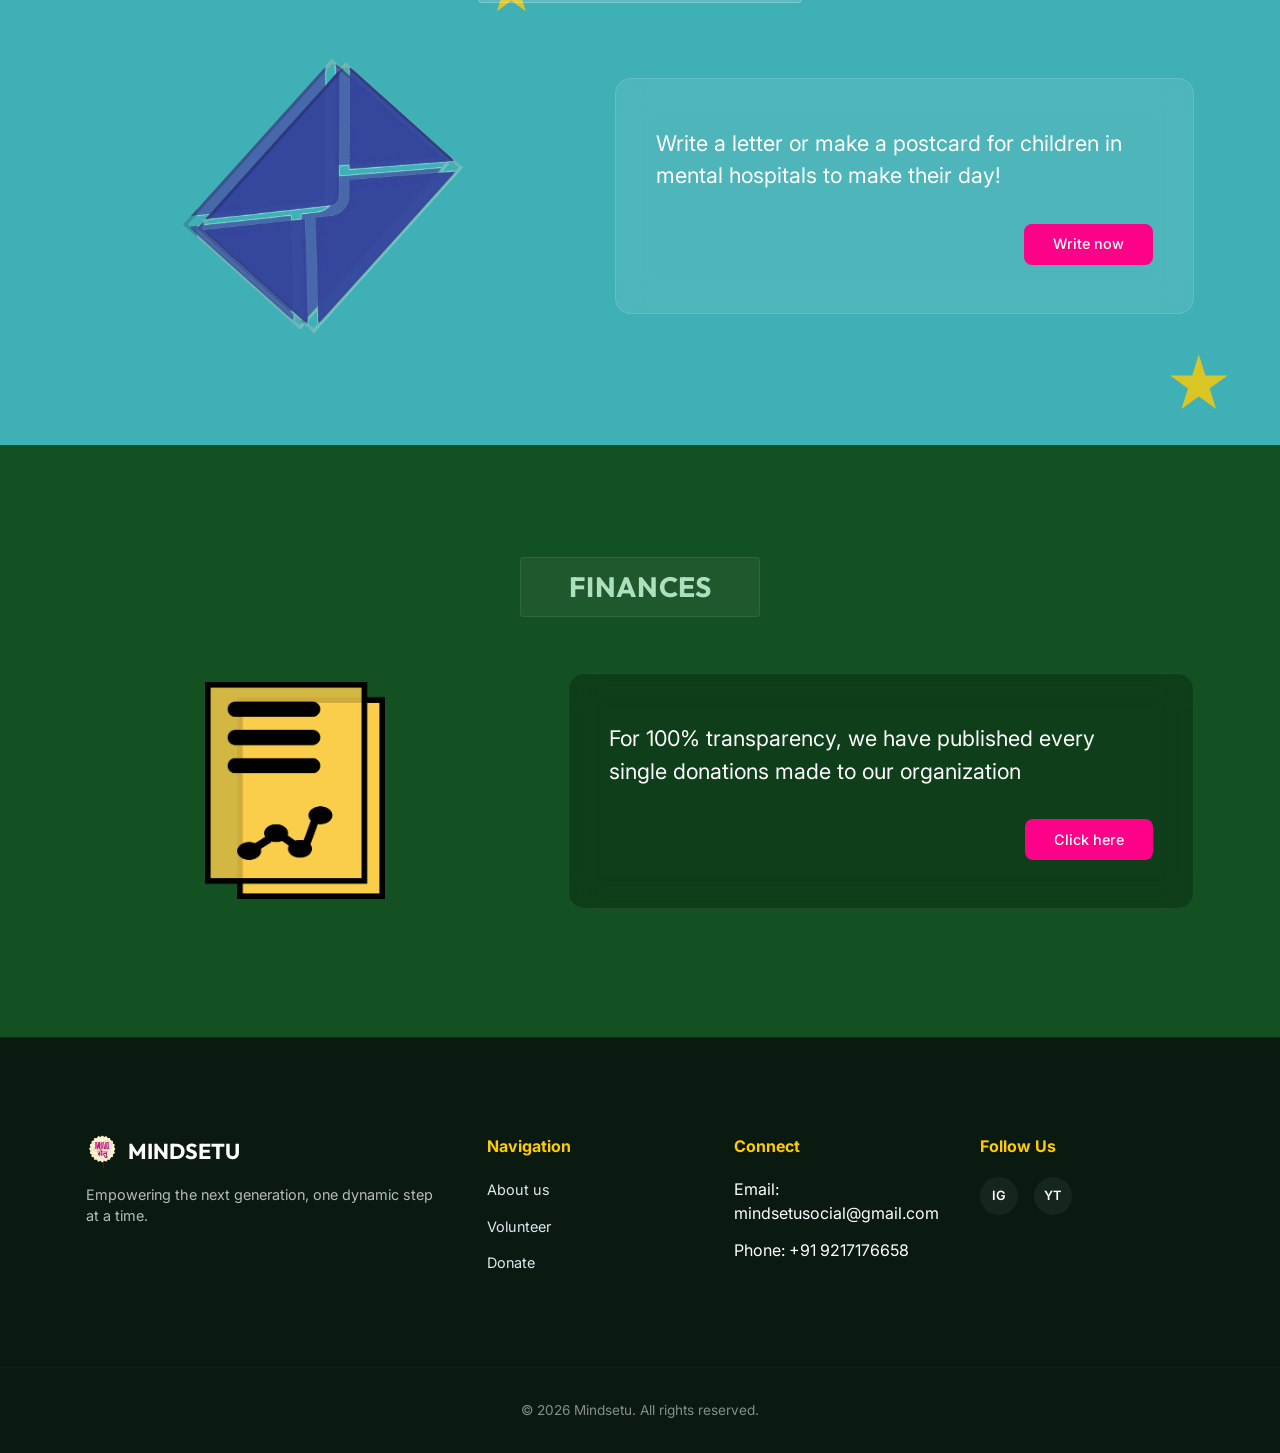
==== commit 941e91ff: "Update index.html" ====
--- a/index.html
+++ b/index.html
@@ -14,7 +14,7 @@
 
     <header class="navbar">
         <div class="nav-container">
-            <a href="#" class="nav-logo">
+            <a href="./" class="nav-logo">
                 <img src="logo.png" alt="Mindsetu Logo" class="logo-img">
                 <span>MINDSETU</span>
             </a>
@@ -27,9 +27,9 @@
 
             <nav class="nav-menu">
                 <ul class="nav-links">
-                    <li><a href="https://mindsetu.online/about" class="nav-link">About us</a></li>
-                    <li><a href="https://mindsetu.online/volunteer" class="nav-link">Volunteer</a></li>
-                    <li><a href="https://mindsetu.online/donate" class="nav-link">Donate</a></li>
+                    <li><a href="./about" class="nav-link">About us</a></li>
+                    <li><a href="./volunteer" class="nav-link">Volunteer</a></li>
+                    <li><a href="./donate" class="nav-link">Donate</a></li>
                 </ul>
             </nav>
         </div>
